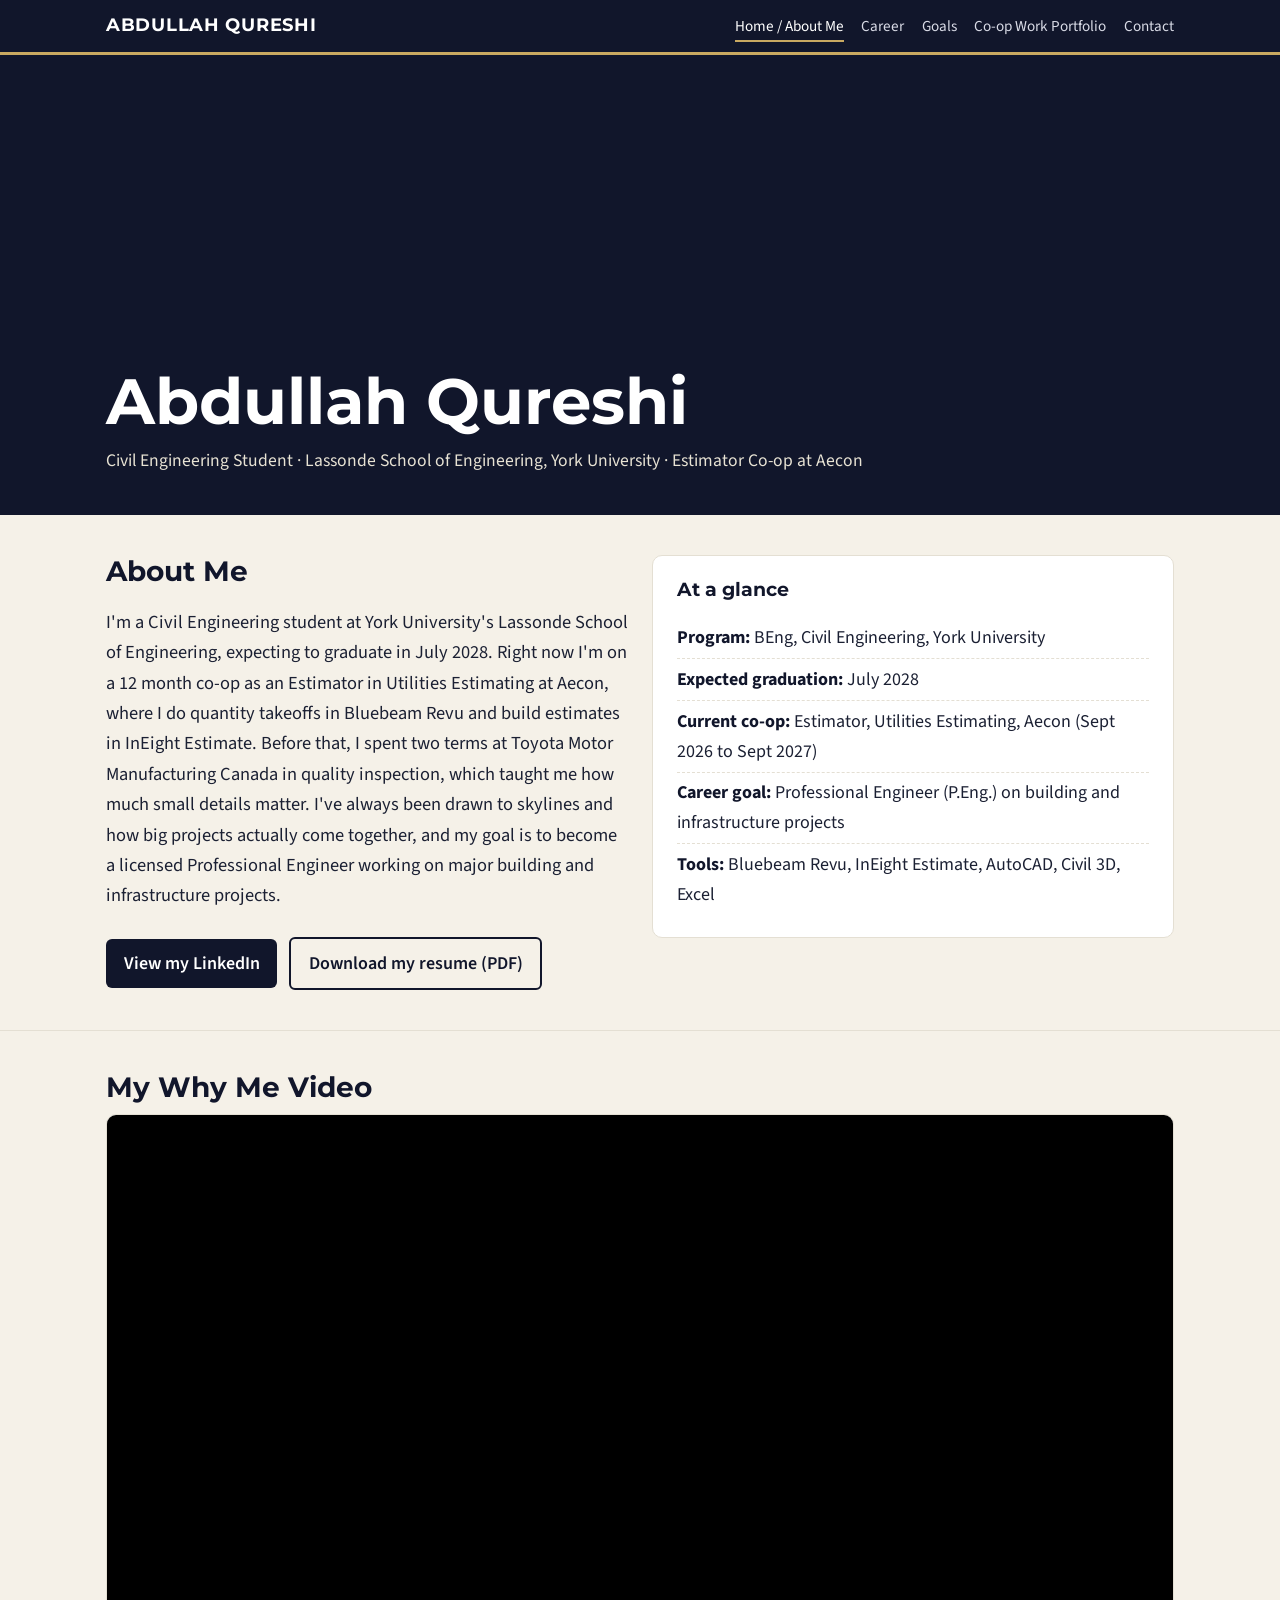
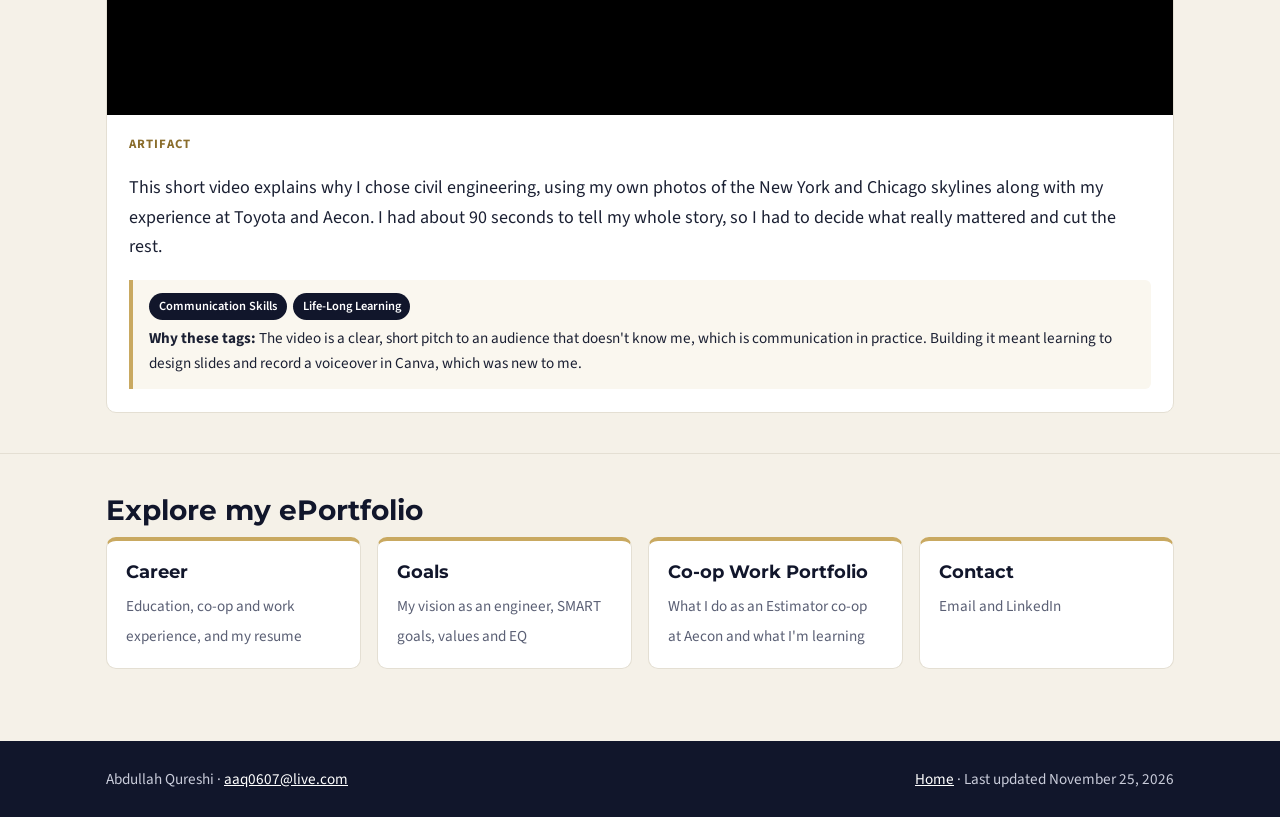
==== index.html @ 16593ce7 "Add files via upload" ====
<!doctype html>
<html lang="en">
<head>
<meta charset="utf-8">
<meta name="viewport" content="width=device-width, initial-scale=1">
<title>Home | Abdullah Qureshi</title>
<meta name="description" content="ePortfolio of Abdullah Qureshi, Civil Engineering student at York University and Estimator co-op at Aecon.">
<link rel="preconnect" href="https://fonts.googleapis.com">
<link rel="preconnect" href="https://fonts.gstatic.com" crossorigin>
<link href="https://fonts.googleapis.com/css2?family=Montserrat:wght@600;700&family=Source+Sans+3:wght@400;600&display=swap" rel="stylesheet">
<link rel="stylesheet" href="style.css">
</head>
<body>
<header class="site-header">
  <div class="nav-wrap">
    <a class="brand" href="index.html">ABDULLAH QURESHI</a>
    <nav class="site-nav" aria-label="Main menu"><ul><li><a href="index.html" aria-current="page">Home / About Me</a></li><li><a href="career.html">Career</a></li><li><a href="goals.html">Goals</a></li><li><a href="work-portfolio.html">Co-op Work Portfolio</a></li><li><a href="contact.html">Contact</a></li></ul></nav>
  </div>
</header>
<section class="hero" style="background-image:url('images/new-york-night.jpg')">
  <div class="hero-inner">
    <h1>Abdullah Qureshi</h1>
    <p>Civil Engineering Student &middot; Lassonde School of Engineering, York University &middot; Estimator Co-op at Aecon</p>
  </div>
</section>
<main>

<section class="section">
  <div class="container grid-2">
    <div>
      <h2>About Me</h2>
      <p class="lead">I'm a Civil Engineering student at York University's Lassonde School of Engineering, expecting to graduate in July 2028. Right now I'm on a 12 month co-op as an Estimator in Utilities Estimating at Aecon, where I do quantity takeoffs in Bluebeam Revu and build estimates in InEight Estimate. Before that, I spent two terms at Toyota Motor Manufacturing Canada in quality inspection, which taught me how much small details matter. I've always been drawn to skylines and how big projects actually come together, and my goal is to become a licensed Professional Engineer working on major building and infrastructure projects.</p>
      <a class="btn" href="https://www.linkedin.com/in/abdullah-qureshi-27ab2b271" target="_blank" rel="noopener">View my LinkedIn</a>
      <a class="btn outline" href="files/Abdullah_Qureshi_Resume.pdf" target="_blank" rel="noopener">Download my resume (PDF)</a>
    </div>
    <div class="card">
      <h3>At a glance</h3>
      <ul class="facts">
        <li><b>Program:</b> BEng, Civil Engineering, York University</li>
        <li><b>Expected graduation:</b> July 2028</li>
        <li><b>Current co-op:</b> Estimator, Utilities Estimating, Aecon (Sept 2026 to Sept 2027)</li>
        <li><b>Career goal:</b> Professional Engineer (P.Eng.) on building and infrastructure projects</li>
        <li><b>Tools:</b> Bluebeam Revu, InEight Estimate, AutoCAD, Civil 3D, Excel</li>
      </ul>
    </div>
  </div>
</section>

<section class="section">
  <div class="container">
    <h2>My Why Me Video</h2>
    <div class="artifact">
      <div class="media"><div class="video-frame"><iframe src="https://www.youtube-nocookie.com/embed/wTW3acyzzRg" title="Why Me video by Abdullah Qureshi" allow="accelerometer; encrypted-media; gyroscope; picture-in-picture" allowfullscreen></iframe></div></div>
      <div class="body">
        <div class="label">Artifact</div>
        <p>This short video explains why I chose civil engineering, using my own photos of the New York and Chicago skylines along with my experience at Toyota and Aecon. I had about 90 seconds to tell my whole story, so I had to decide what really mattered and cut the rest.</p>
        <div class="tags"><div class="chips"><span class="chip">Communication Skills</span><span class="chip">Life-Long Learning</span></div><b>Why these tags:</b> The video is a clear, short pitch to an audience that doesn't know me, which is communication in practice. Building it meant learning to design slides and record a voiceover in Canva, which was new to me.</div>
      </div>
    </div>
  </div>
</section>

<section class="section">
  <div class="container">
    <h2>Explore my ePortfolio</h2>
    <div class="grid-toc">
      <a class="toc-card" href="career.html"><strong>Career</strong><span>Education, co-op and work experience, and my resume</span></a>
      <a class="toc-card" href="goals.html"><strong>Goals</strong><span>My vision as an engineer, SMART goals, values and EQ</span></a>
      <a class="toc-card" href="work-portfolio.html"><strong>Co-op Work Portfolio</strong><span>What I do as an Estimator co-op at Aecon and what I'm learning</span></a>
      <a class="toc-card" href="contact.html"><strong>Contact</strong><span>Email and LinkedIn</span></a>
    </div>
  </div>
</section>

</main>
<footer class="site-footer">
  <div class="container">
    <span>Abdullah Qureshi &middot; <a href="mailto:aaq0607@live.com">aaq0607@live.com</a></span>
    <span><a href="index.html">Home</a> &middot; Last updated November 25, 2026</span>
  </div>
</footer>
</body>
</html>
---- style.css ----
:root {
  --navy: #11162b;
  --navy-2: #1c2440;
  --cream: #f5f1e8;
  --paper: #ffffff;
  --ink: #1b2033;
  --muted: #5b6075;
  --gold: #c9a961;
  --gold-dark: #8a6d2c;
  --line: #e4dfd3;
  --radius: 10px;
}

* { box-sizing: border-box; }

html { scroll-behavior: smooth; }

body {
  margin: 0;
  background: var(--cream);
  color: var(--ink);
  font-family: "Source Sans 3", "Segoe UI", Arial, sans-serif;
  font-size: 18px;
  line-height: 1.65;
}

img { max-width: 100%; display: block; }

a { color: var(--gold-dark); }

h1, h2, h3, h4 {
  font-family: "Montserrat", "Segoe UI", Arial, sans-serif;
  line-height: 1.2;
  color: var(--navy);
}

h2 { font-size: 1.75rem; margin: 0 0 0.6rem; }
h3 { font-size: 1.2rem; margin: 0 0 0.3rem; }

/* Header and navigation */
.site-header {
  position: sticky;
  top: 0;
  z-index: 10;
  background: var(--navy);
  border-bottom: 3px solid var(--gold);
}

.nav-wrap {
  max-width: 1100px;
  margin: 0 auto;
  padding: 0.7rem 1rem;
  display: flex;
  align-items: center;
  justify-content: space-between;
  gap: 1rem;
  flex-wrap: wrap;
}

.brand {
  font-family: "Montserrat", Arial, sans-serif;
  font-weight: 700;
  color: #fff;
  text-decoration: none;
  letter-spacing: 0.04em;
}

.site-nav ul {
  list-style: none;
  margin: 0;
  padding: 0;
  display: flex;
  flex-wrap: wrap;
  gap: 0.25rem 1.1rem;
}

.site-nav a {
  color: #d9dbe6;
  text-decoration: none;
  font-size: 0.95rem;
  padding: 0.2rem 0;
  border-bottom: 2px solid transparent;
}

.site-nav a:hover,
.site-nav a[aria-current="page"] {
  color: #fff;
  border-bottom-color: var(--gold);
}

/* Hero */
.hero {
  position: relative;
  min-height: 460px;
  display: flex;
  align-items: flex-end;
  color: #fff;
  background: var(--navy) center / cover no-repeat;
}

.hero::before {
  content: "";
  position: absolute;
  inset: 0;
  background: linear-gradient(180deg, rgba(17, 22, 43, 0.25) 0%, rgba(17, 22, 43, 0.85) 85%);
}

.hero-inner {
  position: relative;
  max-width: 1100px;
  width: 100%;
  margin: 0 auto;
  padding: 3rem 1rem 2.5rem;
}

.hero h1 {
  color: #fff;
  font-size: clamp(2.3rem, 6vw, 4rem);
  margin: 0 0 0.4rem;
}

.hero p { margin: 0; font-size: 1.1rem; color: #e8e3d4; }

.page-hero {
  background: var(--navy);
  color: #fff;
  padding: 2.5rem 0 2rem;
}

.page-hero h1 { color: #fff; margin: 0 0 0.3rem; font-size: clamp(1.9rem, 5vw, 2.8rem); }
.page-hero p { margin: 0; color: #d9dbe6; max-width: 720px; }

/* Layout */
main { display: block; }

.container {
  max-width: 1100px;
  margin: 0 auto;
  padding: 0 1rem;
}

.section { padding: 2.5rem 0; }
.section + .section { border-top: 1px solid var(--line); }

.lead { font-size: 1.15rem; max-width: 760px; }

.card {
  background: var(--paper);
  border: 1px solid var(--line);
  border-radius: var(--radius);
  padding: 1.4rem 1.5rem;
}

.grid-2 {
  display: grid;
  grid-template-columns: 1fr 1fr;
  gap: 1.5rem;
  align-items: start;
}

.grid-toc {
  display: grid;
  grid-template-columns: repeat(auto-fit, minmax(220px, 1fr));
  gap: 1rem;
}

.toc-card {
  display: block;
  text-decoration: none;
  color: var(--ink);
  background: var(--paper);
  border: 1px solid var(--line);
  border-top: 4px solid var(--gold);
  border-radius: var(--radius);
  padding: 1.1rem 1.2rem;
  transition: transform 0.15s ease, box-shadow 0.15s ease;
}

.toc-card:hover { transform: translateY(-2px); box-shadow: 0 6px 18px rgba(17, 22, 43, 0.08); }
.toc-card strong { display: block; font-family: "Montserrat", Arial, sans-serif; color: var(--navy); margin-bottom: 0.2rem; }
.toc-card span { font-size: 0.95rem; color: var(--muted); }

.facts { list-style: none; padding: 0; margin: 1rem 0 0; }
.facts li { padding: 0.35rem 0; border-bottom: 1px dashed var(--line); }
.facts li:last-child { border-bottom: 0; }
.facts b { color: var(--navy); }

.btn {
  display: inline-block;
  background: var(--navy);
  color: #fff;
  text-decoration: none;
  padding: 0.6rem 1.1rem;
  border-radius: 6px;
  font-weight: 600;
  margin: 0.5rem 0.5rem 0 0;
}

.btn:hover { background: var(--navy-2); }
.btn.outline { background: transparent; color: var(--navy); border: 2px solid var(--navy); }

/* Artifacts */
.artifact {
  background: var(--paper);
  border: 1px solid var(--line);
  border-radius: var(--radius);
  overflow: hidden;
}

.artifact .media img { width: 100%; height: auto; }
.artifact .body { padding: 1.2rem 1.4rem 1.4rem; }
.artifact .label {
  font-size: 0.8rem;
  text-transform: uppercase;
  letter-spacing: 0.08em;
  color: var(--gold-dark);
  font-weight: 700;
}

.video-frame {
  position: relative;
  width: 100%;
  aspect-ratio: 16 / 9;
  background: #000;
}

.video-frame iframe { position: absolute; inset: 0; width: 100%; height: 100%; border: 0; }

.pdf-frame {
  width: 100%;
  height: 720px;
  border: 1px solid var(--line);
  border-radius: var(--radius);
  background: #fff;
}

.tags {
  margin-top: 0.9rem;
  padding: 0.8rem 1rem;
  background: #faf7ef;
  border-left: 4px solid var(--gold);
  border-radius: 0 6px 6px 0;
  font-size: 0.95rem;
}

.tags .chips { display: flex; flex-wrap: wrap; gap: 0.4rem; margin-bottom: 0.4rem; }

.chip {
  display: inline-block;
  background: var(--navy);
  color: #fff;
  font-size: 0.78rem;
  font-weight: 600;
  padding: 0.2rem 0.6rem;
  border-radius: 999px;
}

/* Timeline entries */
.entry {
  background: var(--paper);
  border: 1px solid var(--line);
  border-radius: var(--radius);
  padding: 1.3rem 1.5rem;
  margin-bottom: 1rem;
}

.entry-head {
  display: flex;
  justify-content: space-between;
  gap: 0.5rem 1rem;
  flex-wrap: wrap;
  align-items: baseline;
}

.entry .org { color: var(--muted); margin: 0; }
.entry .date { color: var(--gold-dark); font-weight: 600; font-size: 0.95rem; white-space: nowrap; }
.entry ul { margin: 0.6rem 0 0.4rem; padding-left: 1.2rem; }
.entry .meta { font-size: 0.95rem; margin: 0.3rem 0 0; }
.entry .meta b { color: var(--navy); }

.skills { display: flex; flex-wrap: wrap; gap: 0.4rem; margin-top: 0.4rem; }
.skill {
  background: var(--paper);
  border: 1px solid var(--line);
  padding: 0.25rem 0.7rem;
  border-radius: 999px;
  font-size: 0.9rem;
}

.goal {
  background: var(--paper);
  border: 1px solid var(--line);
  border-radius: var(--radius);
  padding: 1.2rem 1.4rem;
  margin-bottom: 1rem;
}

.note { font-size: 0.92rem; color: var(--muted); font-style: italic; }

/* Footer */
.site-footer {
  background: var(--navy);
  color: #c9ccda;
  margin-top: 2rem;
  padding: 1.6rem 0;
  font-size: 0.95rem;
}

.site-footer .container {
  display: flex;
  justify-content: space-between;
  flex-wrap: wrap;
  gap: 0.6rem 1.5rem;
}

.site-footer a { color: #fff; }

@media (max-width: 760px) {
  body { font-size: 17px; }
  .grid-2 { grid-template-columns: 1fr; }
  .hero { min-height: 380px; }
  .pdf-frame { height: 480px; }
  .nav-wrap { justify-content: center; text-align: center; }
  .site-nav ul { justify-content: center; }
}
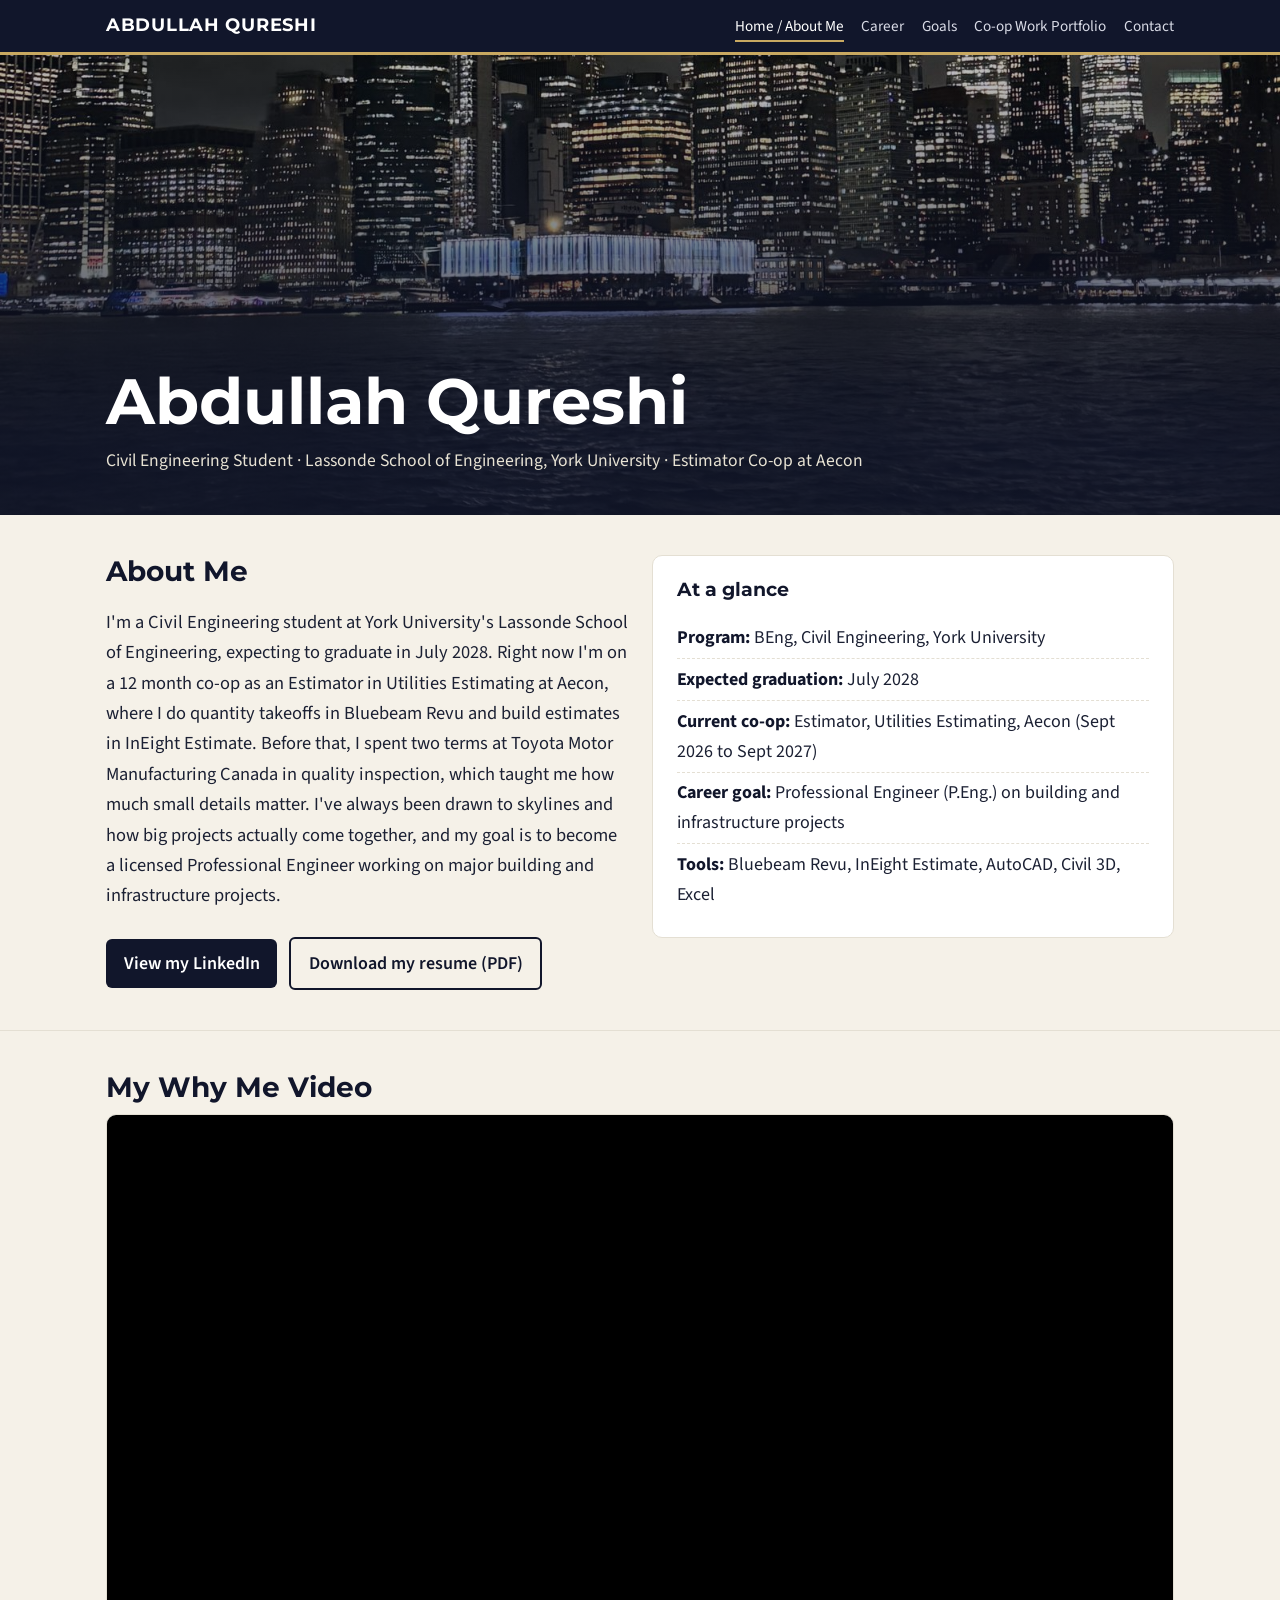
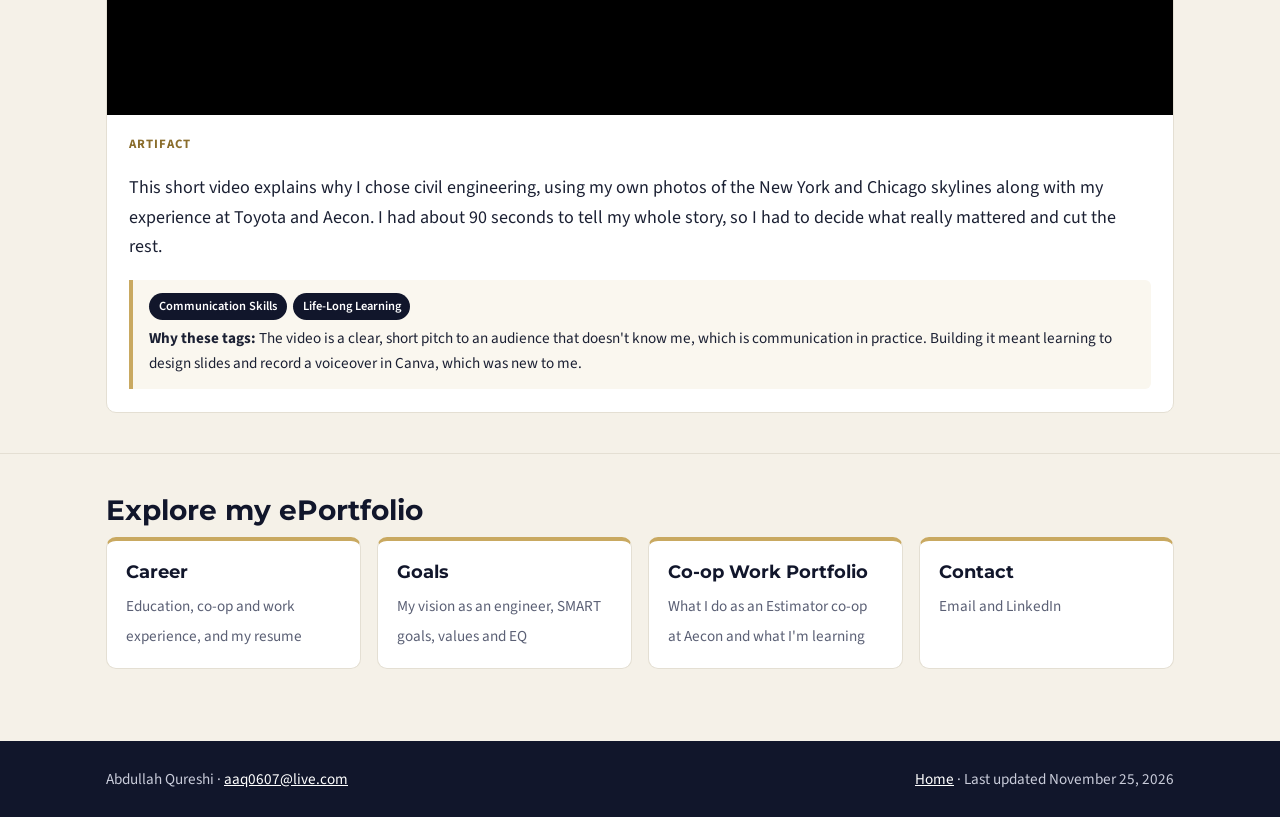
==== commit 831d1f46: "Add files via upload" ====
--- a/index.html
+++ b/index.html
@@ -17,7 +17,7 @@
     <nav class="site-nav" aria-label="Main menu"><ul><li><a href="index.html" aria-current="page">Home / About Me</a></li><li><a href="career.html">Career</a></li><li><a href="goals.html">Goals</a></li><li><a href="work-portfolio.html">Co-op Work Portfolio</a></li><li><a href="contact.html">Contact</a></li></ul></nav>
   </div>
 </header>
-<section class="hero" style="background-image:url('images/new-york-night.jpg')">
+<section class="hero" style="background-image:url('new-york-night.jpg')">
   <div class="hero-inner">
     <h1>Abdullah Qureshi</h1>
     <p>Civil Engineering Student &middot; Lassonde School of Engineering, York University &middot; Estimator Co-op at Aecon</p>
@@ -31,7 +31,7 @@
       <h2>About Me</h2>
       <p class="lead">I'm a Civil Engineering student at York University's Lassonde School of Engineering, expecting to graduate in July 2028. Right now I'm on a 12 month co-op as an Estimator in Utilities Estimating at Aecon, where I do quantity takeoffs in Bluebeam Revu and build estimates in InEight Estimate. Before that, I spent two terms at Toyota Motor Manufacturing Canada in quality inspection, which taught me how much small details matter. I've always been drawn to skylines and how big projects actually come together, and my goal is to become a licensed Professional Engineer working on major building and infrastructure projects.</p>
       <a class="btn" href="https://www.linkedin.com/in/abdullah-qureshi-27ab2b271" target="_blank" rel="noopener">View my LinkedIn</a>
-      <a class="btn outline" href="files/Abdullah_Qureshi_Resume.pdf" target="_blank" rel="noopener">Download my resume (PDF)</a>
+      <a class="btn outline" href="Abdullah_Qureshi_Resume.pdf" target="_blank" rel="noopener">Download my resume (PDF)</a>
     </div>
     <div class="card">
       <h3>At a glance</h3>
